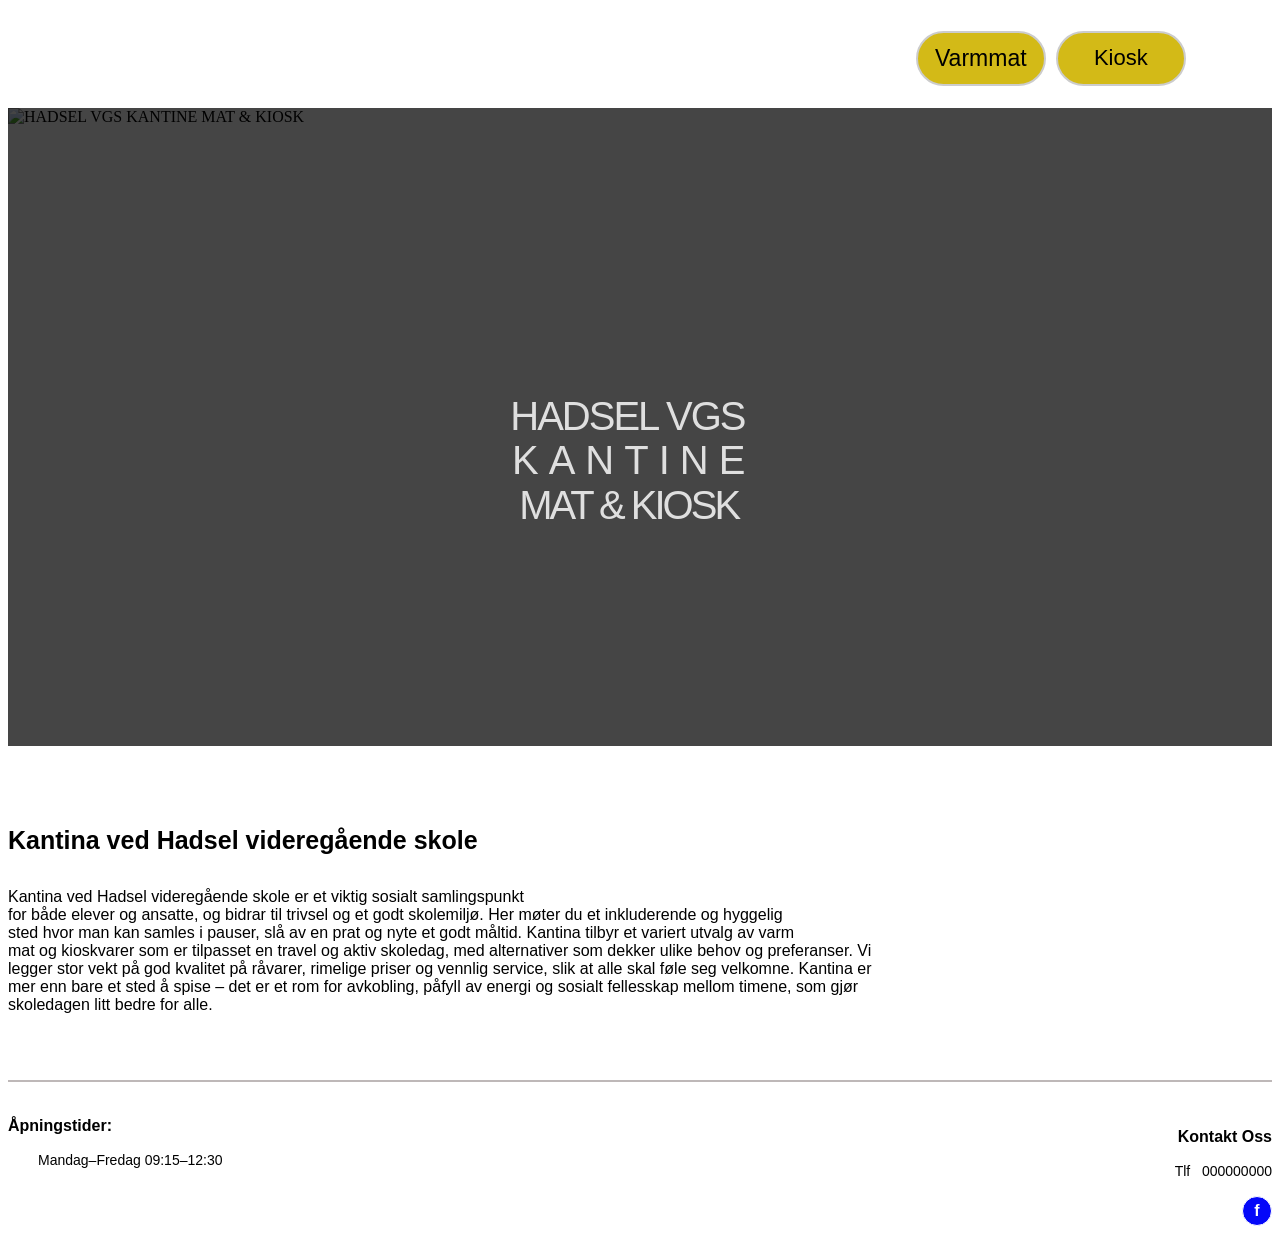
==== index.html @ 3bd3bb96 "Add files via upload" ====
<!DOCTYPE html>
<html lang="en">
<head>
    <meta charset="UTF-8">
    <meta name="viewport" content="width=device-width, initial-scale=1.0">
    <link rel="stylesheet" href="./style.css">
    <link rel="stylesheet" href="./Font/Foglihtenno07-e9wz3.otf">
    <title>Hadsel VGS Kantine</title>
</head>
<body>
    <footer class="lineUp">
        <div class="logoLineUp">
            <img src="./IMG/Logo.png" alt="">
        </div>
        <div class="lineUpbuttons">
            <button class="but-ma">Varmmat</button>
            <button  class="but-ki">Kiosk</button>
        </div>
    </footer>

     <div class="hero">
        <img src="./IMG/hovedIMG.webp" alt="HADSEL VGS KANTINE MAT & KIOSK">
        <h1>HADSEL VGS<h1>
         <h2>KANTINE</h2>
         <h3>MAT & KIOSK</h3>
    </div>
    <div class="intAns">
        <div>
            <h4 class="kanV">Kantina ved Hadsel videregående skole</h4>
                <p class="kanP"> Kantina ved Hadsel videregående skole er et viktig sosialt samlingspunkt<br>
                    for både elever og ansatte, og bidrar til trivsel og et godt skolemiljø. Her møter du et inkluderende og hyggelig <br> 
                    sted hvor man kan samles i pauser, slå av en prat og nyte et godt måltid. Kantina tilbyr et variert utvalg av varm <br>
                    mat og kioskvarer som er tilpasset en travel og aktiv skoledag, med alternativer som dekker ulike behov og
                    preferanser. Vi legger stor vekt på god kvalitet på råvarer, rimelige priser og vennlig service, slik at alle skal føle seg velkomne.
                    Kantina er mer enn bare et sted å spise – det er et rom for avkobling, påfyll av energi og sosialt fellesskap mellom timene, som gjør
                    skoledagen litt bedre for alle.
        </div>
        <div class="intAnsimg">
        <img  src="./IMG/Ansatte.jpg" alt="">
        </div>
    </div>
    <hr>
    <footer class="footerInfo">

        <div class="openings">
            <h5>Åpningstider:</h5>
            <p>
                Mandag–Fredag 09:15–12:30
            </p>
        </div>

        <div class="contactInfo">
            <h6>Kontakt Oss</h6>
            <p>Tlf&nbsp;&nbsp;&nbsp;000000000</p>

            <div class="social">
                <span class="facebook">f</span>
            </div>
        </div>

   </footer>


</body>
</html>
---- style.css ----
.lineUp{
   display: flex;
    height: 100px;
}

.logoLineUp{
    width: 65%;
    
}


.logoLineUp img{
    height: 100px;
    margin-left: 20px;
}

.lineUpbuttons{
  display: flex;
  justify-content: center;
  align-items: center;
  gap: 10px;
  width: 35%;
    
}

.but-ma{
    height: 55px;
    width: 130px;
    padding: 10px 30px;
    border-radius: 999px;
    border: 2px solid #ccc;
    background-color: #D3BA17;
    font-size: 23px;
    cursor: pointer;
    display: flex;
    justify-content: center;
    align-items: center;
}
.but-ki{
  height: 55px;
  width: 130px;
  padding: 10px 30px;
  border-radius: 999px;
  border: 2px solid #ccc;
  background-color: #D3BA17;
  font-size: 22px;
  cursor: pointer;
  display: flex;
  justify-content: center;
  align-items: center;
}

.hero {
  position: relative;
  width: 100%;
  height: 638px; 
  overflow: hidden;
}

.hero img {
  width: 100%;
  height: 100%;
  object-fit: cover;
  display: block;
 
}


.hero::after {
  content: "";
  position: absolute;
  inset: 0;
  background: rgba(0, 0, 0, 0.729); 
}


.hero h1 {
  position: absolute;
  top: 44%;
  left: 49%;
  transform: translate(-50%, -50%);
  color: #ffffffd4;
  text-align: center;
  font-size: 40px;
  letter-spacing: 5px;
  z-index: 1;
  font-family: 'Foglihtenno07', sans-serif;
  font-weight: normal;
  letter-spacing:-2px;
}

.hero h2 {
  position: absolute;
  top: 50%;
  left: 49.5%;
  transform: translate(-50%, -50%);
  color: #ffffffd4;
  text-align: center;
  font-size: 40px;
  letter-spacing: 5px;
  z-index: 1;
  font-family: 'Foglihtenno07', sans-serif;
  font-weight: normal;
  letter-spacing:10px;
}

.hero h3 {
  position: absolute;
  top: 56%;
  left: 49.1%;
  transform: translate(-50%, -50%);
  color: #ffffffd4;
  text-align: center;
  font-size: 40px;
  letter-spacing: 5px;
  z-index: 1;
  font-family: 'Foglihtenno07', sans-serif;
  font-weight: normal;
  letter-spacing:-3px;
}

.intAns{
  display: flex;
  font-family: Inria Sans, sans-serif;
}

.kanV{
  font-size: 25px;
  margin-top: 80px;
}

.intAnsimg{
  width: 100%;
  display: flex;
  align-items: center;
  justify-content: center;
}
.intAnsimg img{
  width: 100%;
  height: auto;
  margin-top: 50px;
}

hr{
  margin-top: 50px;
  border: none;
  height: 2px;
  background-color: #beb8b8;
}

.footerInfo {
  display: flex;
  justify-content: space-between;
  font-family: Inria Sans, sans-serif;
}



.footerInfo h5 {
  margin-bottom: 12px;
  font-size: 16px;
}

.footerInfo p {
  margin-left: 30px;
  font-size: 14px;
  line-height: 1.6;
}

.openings {
  width: 50%;
}

.contactInfo {
  width: 50%;
  text-align: right;
}

.contactInfo h6{
  margin-bottom: 12px;
  font-size: 16px;
}

.social {
  margin-top: 12px;
  display: flex;
  justify-content: flex-end;
}

.facebook {
  width: 28px;
  height: 28px;
  border: 1px solid #ffffff;
  border-radius: 50%;
  font-weight: bold;
  display: flex;
  align-items: center;
  justify-content: center;
  cursor: pointer;
  background-color: rgb(4, 8, 249);
  color: white;
}


@media (max-width: 1024px) {
  .kanP{
    font-size: 14px;
  }
}

@media (max-width: 768px) {
  
  .intAns {
    font-size: 15px;
    display: block;
  }

  .intAnsimg img{
    width: 60%;
  }
}

@media (max-width: 426px) {
    .lineUp{
      height: 70px;
      width: 100%;
      margin-left: 0px;
    }
    .logoLineUp{
      height: 100%;
      width: 50%;
      margin-left: -5px;
    }

    .logoLineUp img{
      height: 90%;
      margin-left: 0px;
      width: 140%;
     
    }
    .lineUpbuttons{
      width: 50%;
      
    }

    .but-ki{
      height: 40px;
      width: 70px;
      font-size: 12px;
      margin: auto;
    }

    .but-ma{
      height: 40px;
      width: 35px;
      font-size: 12px;
      margin-left: 10%;
    }

    .hero h1 {
    top: 46.5%;
    left: 49%;
    font-size: 28px;
    letter-spacing:-1px;
  }

  .hero h2 {
    top: 50%;
    left: 49.5%;
    font-size: 28px;
    letter-spacing:6px;
  }

  .hero h3 {
    top: 53.5%;
    left: 49.1%;
    font-size: 28px;
    letter-spacing:-2px;
  }

  .openings p{

    margin-left: 10px;
    font-size: 12px;
  }

  .contactInfo h6{
    margin-top: 25px;
  }
  .contactInfo p{
    margin-right: 10px;
    font-size: 12px;
  }
}
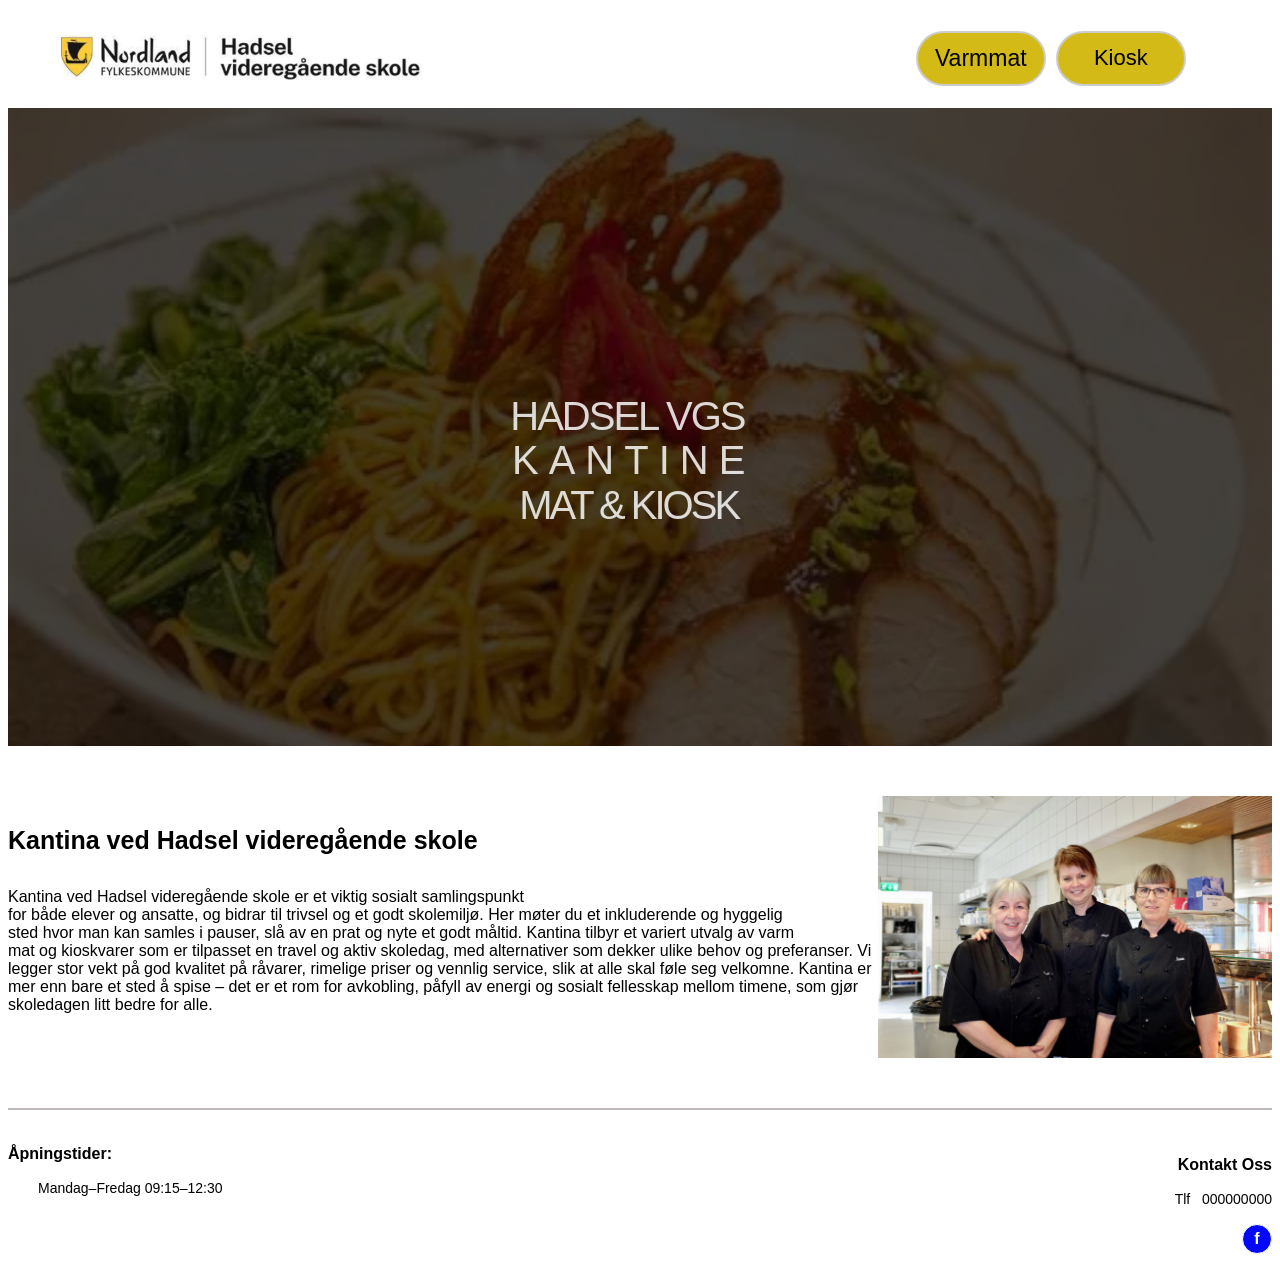
==== commit 6237d525: "Fix image paths and correct HTML tags Updated image source paths and fixed HTML structure." ====
--- a/index.html
+++ b/index.html
@@ -10,7 +10,7 @@
 <body>
     <footer class="lineUp">
         <div class="logoLineUp">
-            <img src="./IMG/Logo.png" alt="">
+            <img src="Logo.png" alt="">
         </div>
         <div class="lineUpbuttons">
             <button class="but-ma">Varmmat</button>
@@ -19,7 +19,7 @@
     </footer>
 
      <div class="hero">
-        <img src="./IMG/hovedIMG.webp" alt="HADSEL VGS KANTINE MAT & KIOSK">
+        <img src="hovedIMG.webp" alt="HADSEL VGS KANTINE MAT & KIOSK">
         <h1>HADSEL VGS<h1>
          <h2>KANTINE</h2>
          <h3>MAT & KIOSK</h3>
@@ -36,7 +36,7 @@
                     skoledagen litt bedre for alle.
         </div>
         <div class="intAnsimg">
-        <img  src="./IMG/Ansatte.jpg" alt="">
+        <img  src="Ansatte.jpg" alt="">
         </div>
     </div>
     <hr>
@@ -62,4 +62,4 @@
 
 
 </body>
-</html>+</html>
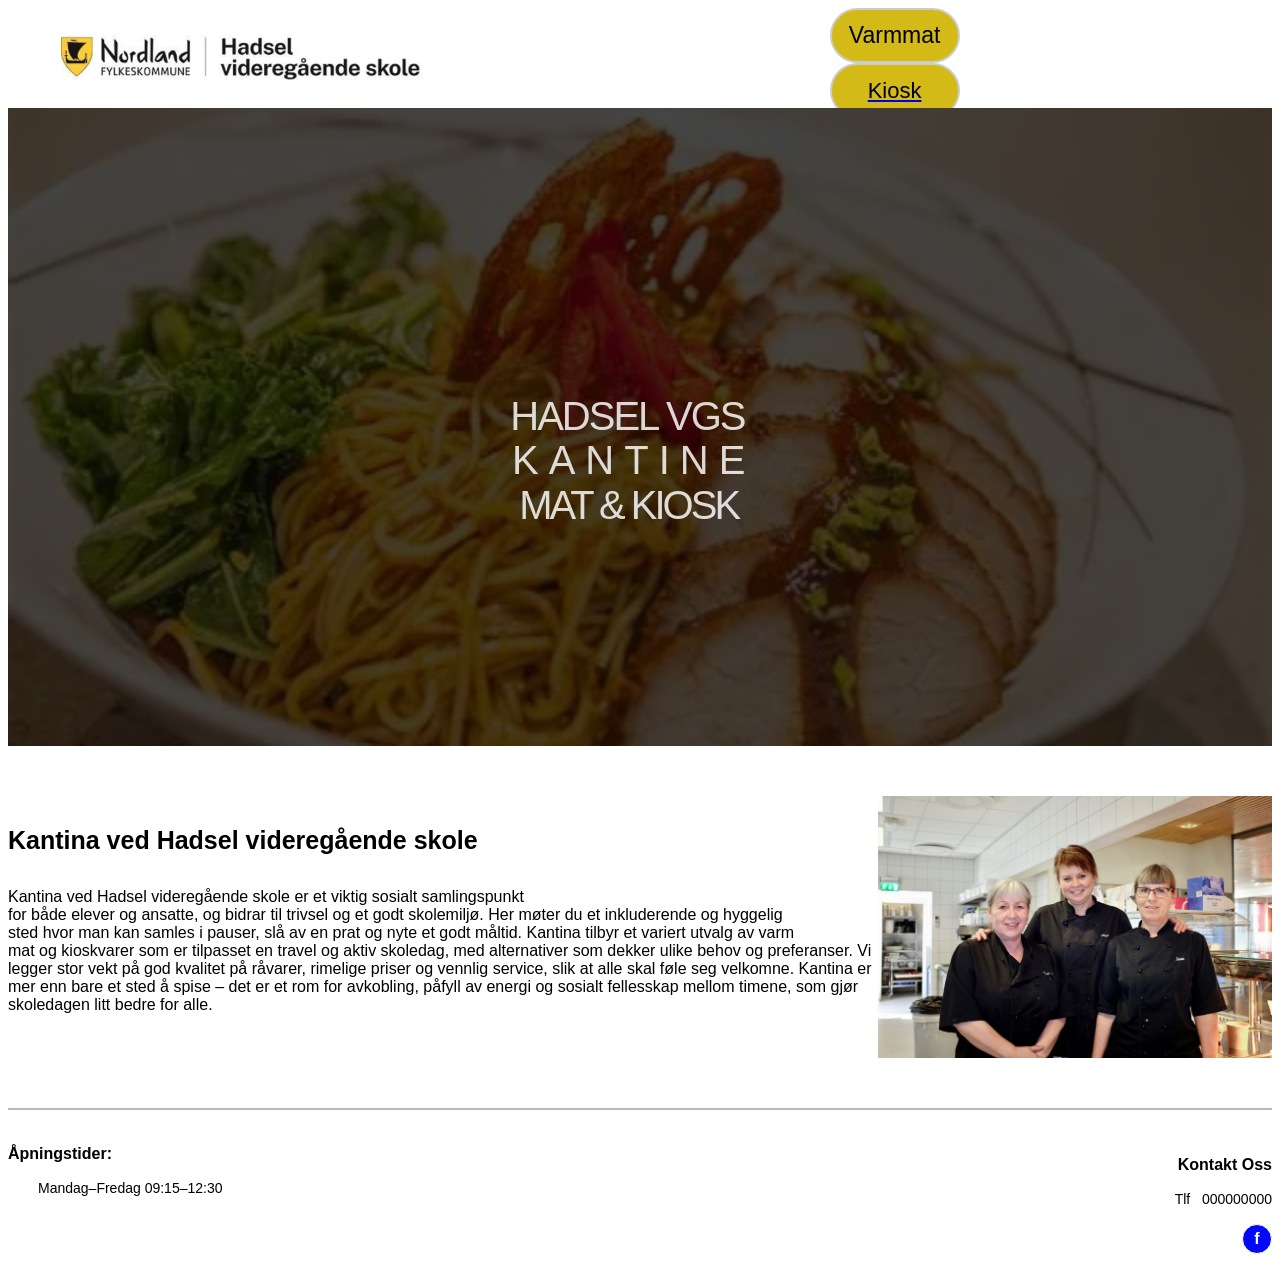
==== commit 507e6e23: "Fix HTML structure and button links" ====
--- a/index.html
+++ b/index.html
@@ -12,9 +12,13 @@
         <div class="logoLineUp">
             <img src="Logo.png" alt="">
         </div>
-        <div class="lineUpbuttons">
-            <button class="but-ma">Varmmat</button>
-            <button  class="but-ki">Kiosk</button>
+        <div c<a href="matindex.html">
+    <button class="but-ma">Varmmat</button>
+</a>
+
+<a href="kiosk.html">
+    <button class="but-ki">Kiosk</button>
+</a>
         </div>
     </footer>
 
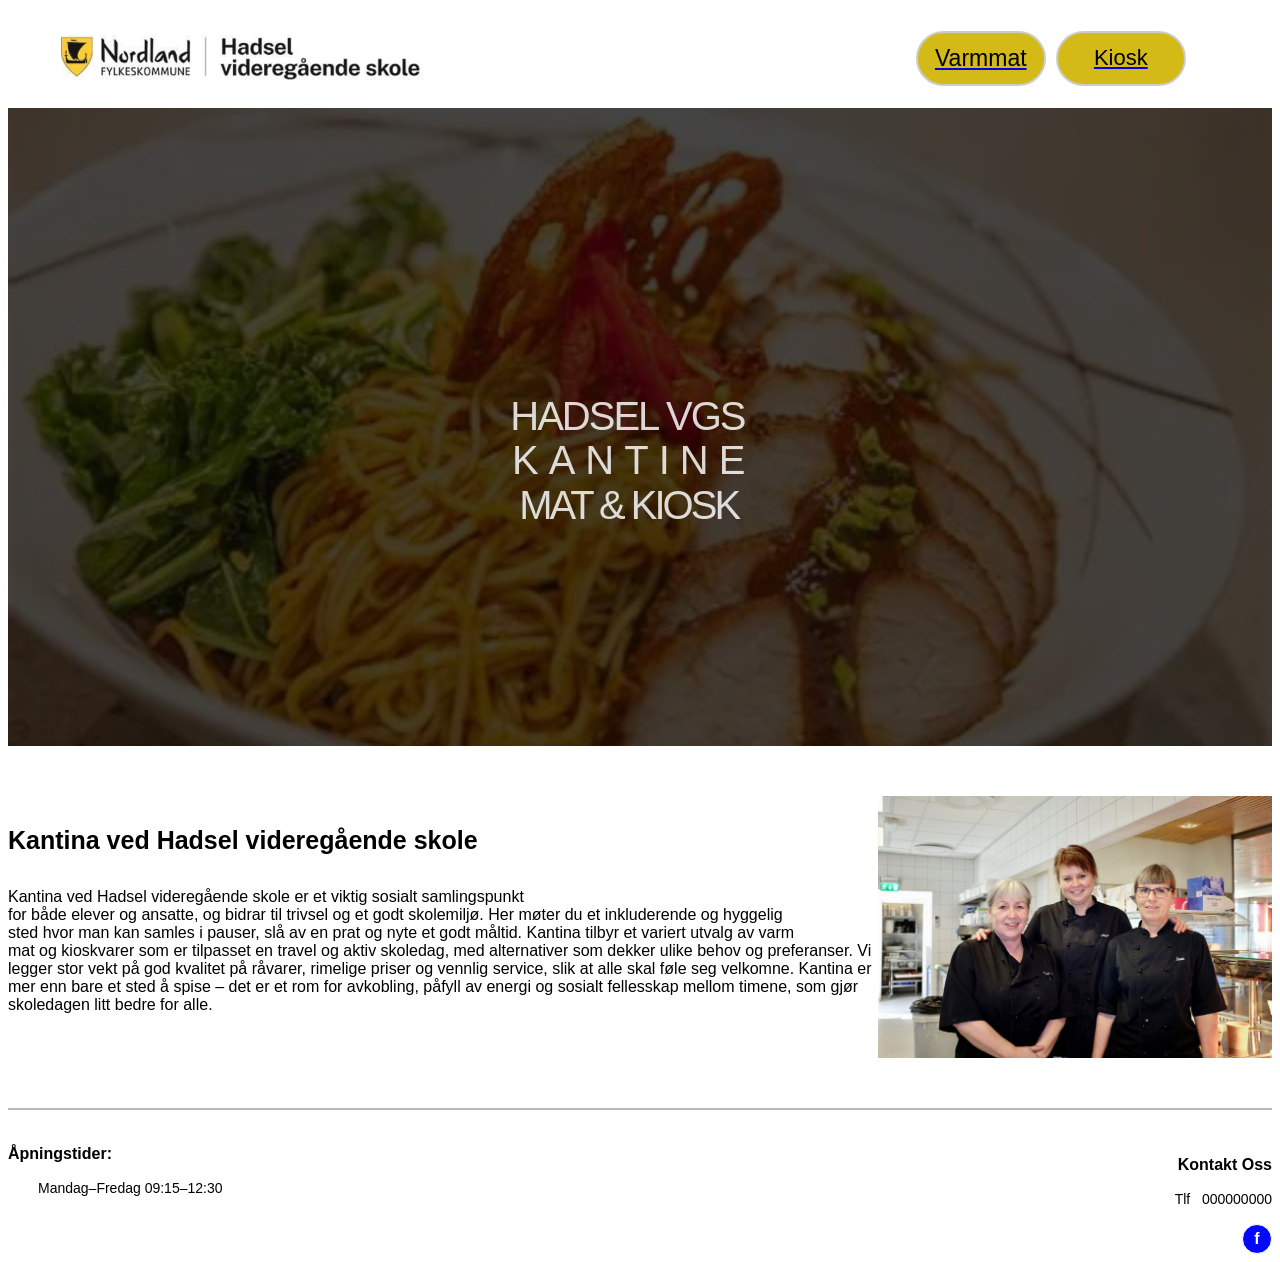
==== commit 806d2e7a: "Update index.html" ====
--- a/index.html
+++ b/index.html
@@ -12,13 +12,14 @@
         <div class="logoLineUp">
             <img src="Logo.png" alt="">
         </div>
-        <div c<a href="matindex.html">
-    <button class="but-ma">Varmmat</button>
-</a>
-
-<a href="kiosk.html">
-    <button class="but-ki">Kiosk</button>
-</a>
+        <div class="lineUpbuttons">
+            <a href="matindex.html">
+              <button class="but-ma">Varmmat</button>
+            </a>
+            
+            <a href="kiosk.html">
+              <button class="but-ki">Kiosk</button>
+            </a>
         </div>
     </footer>
 
